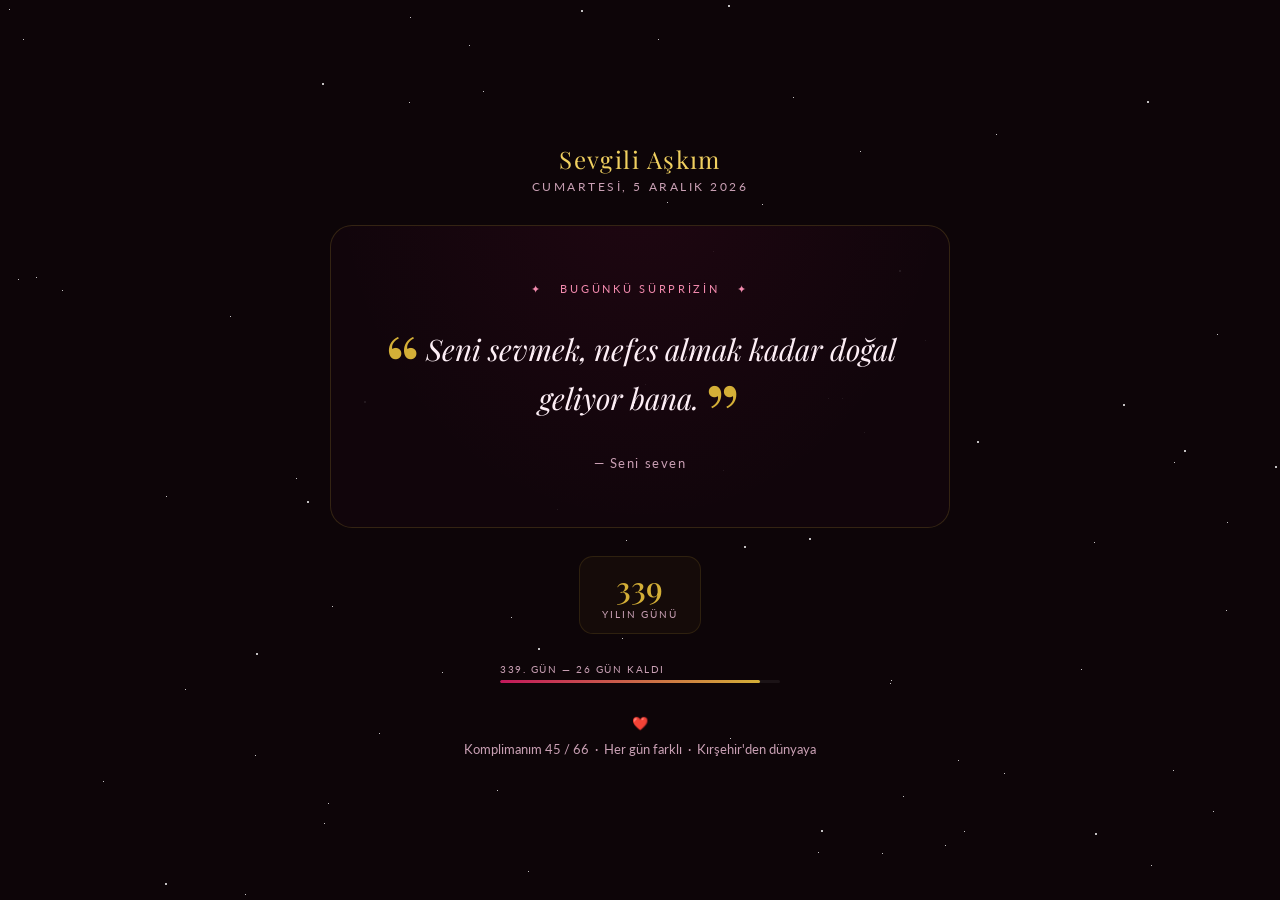
==== Compliments/index.html @ 9e036f89 "Compliment" ====
<!DOCTYPE html>
<html lang="tr">
<head>
  <meta charset="UTF-8">
  <meta name="viewport" content="width=device-width, initial-scale=1.0">
  <title>Sana Özel 💕</title>
  <link href="https://fonts.googleapis.com/css2?family=Playfair+Display:ital,wght@0,500;1,400&family=Lato:wght@300;400&display=swap" rel="stylesheet">
  <style>
    *, *::before, *::after { margin: 0; padding: 0; box-sizing: border-box; }

    body {
      min-height: 100vh;
      background: #0d0508;
      display: flex;
      flex-direction: column;
      align-items: center;
      justify-content: center;
      font-family: 'Lato', sans-serif;
      color: #f9e8ef;
      overflow-x: hidden;
      padding: 2rem 1rem;
      position: relative;
    }

    /* Stars */
    #stars { position: fixed; inset: 0; pointer-events: none; z-index: 0; }
    .star {
      position: absolute;
      background: white;
      border-radius: 50%;
      animation: twinkle ease-in-out infinite;
    }
    @keyframes twinkle {
      0%, 100% { opacity: 0.08; }
      50% { opacity: 0.6; }
    }

    /* Rose petals */
    .petal {
      position: fixed;
      border-radius: 50% 0 50% 0;
      pointer-events: none;
      z-index: 1;
      animation: fallDown linear infinite;
      opacity: 0;
    }
    @keyframes fallDown {
      0%   { transform: translateY(-30px) rotate(0deg) scale(1);   opacity: 0.7; }
      80%  { opacity: 0.5; }
      100% { transform: translateY(110vh) rotate(520deg) scale(0.7); opacity: 0; }
    }

    /* Layout */
    .container {
      position: relative;
      z-index: 10;
      max-width: 620px;
      width: 100%;
      text-align: center;
    }

    /* Top name */
    .for-name {
      font-family: 'Playfair Display', serif;
      font-size: clamp(1.1rem, 3.5vw, 1.5rem);
      color: #f0d060;
      letter-spacing: 0.06em;
      margin-bottom: 0.3rem;
      animation: fadeDown 0.9s ease both;
    }
    .today-label {
      font-size: 0.72rem;
      letter-spacing: 0.22em;
      text-transform: uppercase;
      color: #c9a0b4;
      margin-bottom: 2rem;
      animation: fadeDown 0.9s ease 0.15s both;
    }

    /* Card */
    .card {
      border: 1px solid rgba(212,175,55,0.18);
      border-radius: 22px;
      padding: clamp(2rem,6vw,3.5rem) clamp(1.5rem,5vw,3rem);
      margin-bottom: 1.8rem;
      background: rgba(18,6,13,0.9);
      animation: fadeIn 1.1s ease 0.3s both;
      position: relative;
      overflow: hidden;
    }
    .card::before {
      content: '';
      position: absolute;
      inset: 0;
      background: radial-gradient(ellipse at 50% -20%, rgba(194,24,91,0.08) 0%, transparent 70%);
      pointer-events: none;
    }

    .comp-tag {
      font-size: 0.68rem;
      letter-spacing: 0.25em;
      text-transform: uppercase;
      color: #f48fb1;
      margin-bottom: 1.8rem;
    }

    .compliment {
      font-family: 'Playfair Display', serif;
      font-size: clamp(1.25rem, 4vw, 1.85rem);
      line-height: 1.65;
      color: #fdeef5;
      font-style: italic;
      margin-bottom: 2rem;
      position: relative;
    }
    .compliment::before { content: '\201C'; color: #d4af37; font-size: 3em; line-height: 0; vertical-align: -0.45em; margin-right: 0.05em; font-style: normal; }
    .compliment::after  { content: '\201D'; color: #d4af37; font-size: 3em; line-height: 0; vertical-align: -0.45em; margin-left: 0.05em;  font-style: normal; }

    .from-line {
      font-size: 0.82rem;
      color: #c9a0b4;
      letter-spacing: 0.12em;
    }

    /* Stats */
    .stats {
      display: flex;
      gap: 12px;
      justify-content: center;
      margin-bottom: 1.8rem;
      flex-wrap: wrap;
      animation: fadeUp 0.9s ease 0.7s both;
    }
    .stat {
      border: 1px solid rgba(212,175,55,0.13);
      border-radius: 14px;
      padding: 0.85rem 1.4rem;
      min-width: 110px;
      background: rgba(212,175,55,0.04);
    }
    .stat-num {
      font-family: 'Playfair Display', serif;
      font-size: 2rem;
      font-weight: 500;
      color: #d4af37;
      line-height: 1;
      margin-bottom: 0.3rem;
    }
    .stat-lbl {
      font-size: 0.65rem;
      letter-spacing: 0.18em;
      text-transform: uppercase;
      color: #c9a0b4;
    }

    /* Footer */
    footer {
      font-size: 0.82rem;
      color: #c9a0b4;
      animation: fadeUp 0.9s ease 0.9s both;
    }
    .heart { display: inline-block; animation: pulse 2.2s ease-in-out infinite; }
    @keyframes pulse { 0%,100%{transform:scale(1)} 50%{transform:scale(1.18)} }

    /* Day of year progress */
    .progress-wrap {
      max-width: 280px;
      margin: 1.5rem auto 0;
    }
    .progress-lbl {
      font-size: 0.65rem;
      letter-spacing: 0.15em;
      text-transform: uppercase;
      color: #c9a0b4;
      margin-bottom: 5px;
      text-align: left;
    }
    .progress-bar { background: rgba(255,255,255,0.06); border-radius: 99px; height: 3px; overflow: hidden; }
    .progress-fill { height: 100%; background: linear-gradient(90deg,#c2185b,#d4af37); border-radius: 99px; }

    /* Animations */
    @keyframes fadeDown { from{opacity:0;transform:translateY(-18px)} to{opacity:1;transform:none} }
    @keyframes fadeUp   { from{opacity:0;transform:translateY(18px)}  to{opacity:1;transform:none} }
    @keyframes fadeIn   { from{opacity:0} to{opacity:1} }

    /* Responsive */
    @media(max-width:480px) {
      .stat { min-width: 90px; }
    }
  </style>
</head>
<body>

<div id="stars"></div>

<!-- ── CONFIGURATION ─────────────────────────────────────────── -->
<script>
  const CONFIG = {
    name:          "Aşkım",          // ← her name or nickname (e.g. "Elif", "Canım")
    togetherSince: "",               // ← your anniversary, e.g. "2021-06-15" (leave "" to hide)
    senderName:    "Seni seven",     // ← how you sign off
    city:          "Kırşehir",       // ← her hometown shown in footer
  };
</script>
<!-- ──────────────────────────────────────────────────────────── -->

<script>
  const COMPLIMENTS = [
    "Gülüşün odayı aydınlatıyor, tıpkı güneşin sabahı aydınlattığı gibi.",
    "Sen dünyayı daha güzel bir yer yapıyorsun, sadece var olarak.",
    "Varlığın tek başına bir armağan — bunu hiç unutma.",
    "Gözlerin içindeki güzelliği yansıtıyor; görmek isteyenlere yeter.",
    "Seninle geçen her an, hayatımın en değerli anları arasında.",
    "Zekân ve güzelliğin mükemmel bir uyum içinde dans ediyor.",
    "Kalbinin iyiliği seni dünyada eşsiz kılıyor.",
    "Seninle olmak cenneti yeryüzünde yaşatıyor.",
    "Sesinin tonu beni her seferinde büyülüyor.",
    "Sen her bakışta biraz daha güzelleşiyorsun.",
    "Düşünce biçimin beni her zaman hayrete düşürüyor.",
    "Seninle gülmek dünyanın en güzel sesi.",
    "Sen olmasan bu dünya ne kadar eksik kalırdı.",
    "Güçlü ve nazik olmayı bir arada başarmak için seçilmiş gibisin.",
    "Her geçen gün seni bir önceki günden daha çok seviyorum.",
    "Sen benim en büyük ilham kaynağımsın.",
    "Bakışlarında bir dünya var; içinde kaybolmak istiyorum.",
    "Seninle geçirdiğim her dakika, bir hazine gibi saklıyorum içimde.",
    "Seni düşündüğümde her şey daha hafif hissettiriyor.",
    "Hem güçlü hem şefkatli olmayı — bunu çok az kişi başarır.",
    "Kahkahanı duymak benim için en değerli armağan.",
    "Sen benim kalbimin en huzurlu köşesisin.",
    "Varlığın sadece benim için değil, çevrendeki herkes için bir şans.",
    "Seninle baş başa geçirilen her an, ömrümün en değerlisi.",
    "Seni sevmek hayatımın en doğru kararı.",
    "Sen benim için güneşin doğduğu yönsün.",
    "Her halin farklı bir güzellik taşıyor.",
    "Seninle her şey daha anlamlı hissettiriyor.",
    "Hem aklımı hem kalbimi dolduruyorsun — bu bende herkese nasip olmaz.",
    "Kibarlığın ve nezaketin seni çok özel yapıyor.",
    "Seninle olmak, hayatımın en büyük şansı.",
    "Sen benim en sevdiğim hikayesin.",
    "Seninle geçen her mevsim renkleniyor, anlam kazanıyor.",
    "Senin varlığın hayatıma anlam katıyor.",
    "Her gün seninle biraz daha büyüyorum.",
    "Sen benim için çok değerlisin — bunu her zaman bil.",
    "Seninle olmak bir rüya, ama gerçeğinden daha güzel.",
    "Güzelliğin içten geliyor; bu seni gerçekten eşsiz kılıyor.",
    "Sen benim dünyamın en güzel köşesisin.",
    "Kalbin kadar güzel bir ruh az görülür.",
    "Seninle olmak bana tam bir huzur veriyor.",
    "Her bakışın kalbimi ısıtıyor, her seferinde.",
    "Hem akıllı hem zarif; iki şeyi aynı anda bu kadar güzel taşıyan az.",
    "Gözlerin içindeki sonsuz derinliği yansıtıyor.",
    "Seni sevmek, nefes almak kadar doğal geliyor bana.",
    "Sen benim için her gün yeniden doğan bir mucizesin.",
    "Zarif duruşun ve güzel kalbinle gerçekten eşsizsin.",
    "Her geçen gün sana olan sevgim biraz daha derinleşiyor.",
    "Sen hem güçlü hem naifsin — bu kombinasyon seni eşsiz yapıyor.",
    "Sen benim için güneşin ilk ışığı gibisin.",
    "Seninle her sabaha uyanmak, hayatımın en büyük lüksü.",
    "Seni tanımak, hayatıma en güzel şeyi katmak oldu.",
    "Sen her zaman çevreni daha aydınlık bir yere dönüştürüyorsun.",
    "Güzelliğin zamanla değil, kalpten geliyor — bu hiç solmaz.",
    "Seninle birlikte olmak, her gün küçük bir mucize.",
    "Senin gibisi gerçekten az; bu dünyada bunu bilen şanslı.",
    "Her gülüşünde bir dünya var ve ben o dünyada yaşamak istiyorum.",
    "Sen benim için yıldızlardan daha parlaksın.",
    "Seninle geçirilen her anı ömrüm boyunca hatırlayacağım.",
    "Sen benim kalbimin en sevdiği şarkısısın.",
    "Seni düşündüğümde her şey yerine oturuyor.",
    "Sana olan sevgim her gün biraz daha büyüyor.",
    "Seninle olmak, hayatımın en iyi kararı — her gün bunu hissediyorum.",
    "Sen benim için hem sığınak hem macera.",
    "Kırşehir seni doğurmuş, dünya sana şükretmeli.",
    "Seninle geçen 40 yıl dünyaya ne kadar güzellik kattı — düşünebiliyor musun?",
  ];

  // ── Turkish month names
  const TR_MONTHS = [
    "Ocak","Şubat","Mart","Nisan","Mayıs","Haziran",
    "Temmuz","Ağustos","Eylül","Ekim","Kasım","Aralık"
  ];
  const TR_DAYS = ["Pazar","Pazartesi","Salı","Çarşamba","Perşembe","Cuma","Cumartesi"];

  // ── Pick compliment based on calendar date (stable all day, changes at midnight)
  function dayKey(d) {
    return d.getFullYear() * 10000 + (d.getMonth()+1) * 100 + d.getDate();
  }
  function seededIndex(key, len) {
    // Simple hash so order isn't just sequential
    let h = key * 2654435761 >>> 0;
    h ^= h >> 16; h *= 0x45d9f3b; h ^= h >> 16;
    return Math.abs(h) % len;
  }

  function dayOfYear(d) {
    const start = new Date(d.getFullYear(), 0, 0);
    return Math.floor((d - start) / 86400000);
  }

  function daysBetween(a, b) {
    return Math.floor((b - a) / 86400000);
  }

  window.onload = () => {
    const now = new Date();

    // Compliment
    const idx = seededIndex(dayKey(now), COMPLIMENTS.length);
    document.getElementById('compliment-text').textContent = COMPLIMENTS[idx];

    // Header
    document.getElementById('for-name').textContent = `Sevgili ${CONFIG.name}`;

    // Date string
    document.getElementById('date-str').textContent =
      `${TR_DAYS[now.getDay()]}, ${now.getDate()} ${TR_MONTHS[now.getMonth()]} ${now.getFullYear()}`;

    // From
    document.getElementById('from-line').textContent = `— ${CONFIG.senderName}`;

    // Stats
    const doy = dayOfYear(now);
    const daysInYear = (now.getFullYear() % 4 === 0) ? 366 : 365;
    document.getElementById('day-num').textContent = doy;
    document.getElementById('progress-fill').style.width = (doy / daysInYear * 100).toFixed(1) + '%';
    document.getElementById('progress-lbl').textContent = `${doy}. gün — ${daysInYear - doy} gün kaldı`;

    if (CONFIG.togetherSince) {
      const since = new Date(CONFIG.togetherSince);
      const days = daysBetween(since, now);
      document.getElementById('together-stat').style.display = '';
      document.getElementById('together-days').textContent = days.toLocaleString('tr-TR');
    }

    // Footer
    document.getElementById('footer-city').textContent = CONFIG.city;
    document.getElementById('comp-count').textContent = idx + 1;
    document.getElementById('comp-total').textContent = COMPLIMENTS.length;

    // Stars
    const stars = document.getElementById('stars');
    for (let i = 0; i < 80; i++) {
      const s = document.createElement('div');
      s.className = 'star';
      const sz = Math.random() < 0.3 ? 2 : 1;
      s.style.cssText = `
        width:${sz}px;height:${sz}px;
        top:${Math.random()*100}%;left:${Math.random()*100}%;
        animation-duration:${2.5+Math.random()*4}s;
        animation-delay:-${Math.random()*6}s;
      `;
      stars.appendChild(s);
    }

    // Petals
    const colors = ['#c2185b','#e91e8c','#f48fb1','#ad1457','#880e4f'];
    for (let i = 0; i < 18; i++) {
      const p = document.createElement('div');
      p.className = 'petal';
      const sz = 8 + Math.random() * 10;
      p.style.cssText = `
        width:${sz}px;height:${sz}px;
        left:${Math.random()*100}%;
        background:${colors[Math.floor(Math.random()*colors.length)]};
        animation-duration:${7+Math.random()*10}s;
        animation-delay:-${Math.random()*15}s;
      `;
      document.body.appendChild(p);
    }
  };
</script>

<div class="container">

  <p class="for-name" id="for-name">Sevgili Aşkım</p>
  <p class="today-label" id="date-str">…</p>

  <div class="card">
    <p class="comp-tag">✦ &nbsp; bugünkü sürprizin &nbsp; ✦</p>
    <p class="compliment" id="compliment-text">…</p>
    <p class="from-line" id="from-line">— Seni seven</p>
  </div>

  <div class="stats">
    <div class="stat">
      <div class="stat-num" id="day-num">—</div>
      <div class="stat-lbl">yılın günü</div>
    </div>
    <div class="stat" id="together-stat" style="display:none">
      <div class="stat-num" id="together-days">—</div>
      <div class="stat-lbl">birlikte gün</div>
    </div>
  </div>

  <div class="progress-wrap">
    <p class="progress-lbl" id="progress-lbl"></p>
    <div class="progress-bar">
      <div class="progress-fill" id="progress-fill" style="width:0%"></div>
    </div>
  </div>

  <footer style="margin-top:2rem">
    <p><span class="heart">❤️</span></p>
    <p style="margin-top:0.6rem">
      Komplimanım <span id="comp-count">—</span> / <span id="comp-total">—</span>
      &nbsp;·&nbsp; Her gün farklı
      &nbsp;·&nbsp; <span id="footer-city">Kırşehir</span>'den dünyaya
    </p>
  </footer>

</div>

</body>
</html>
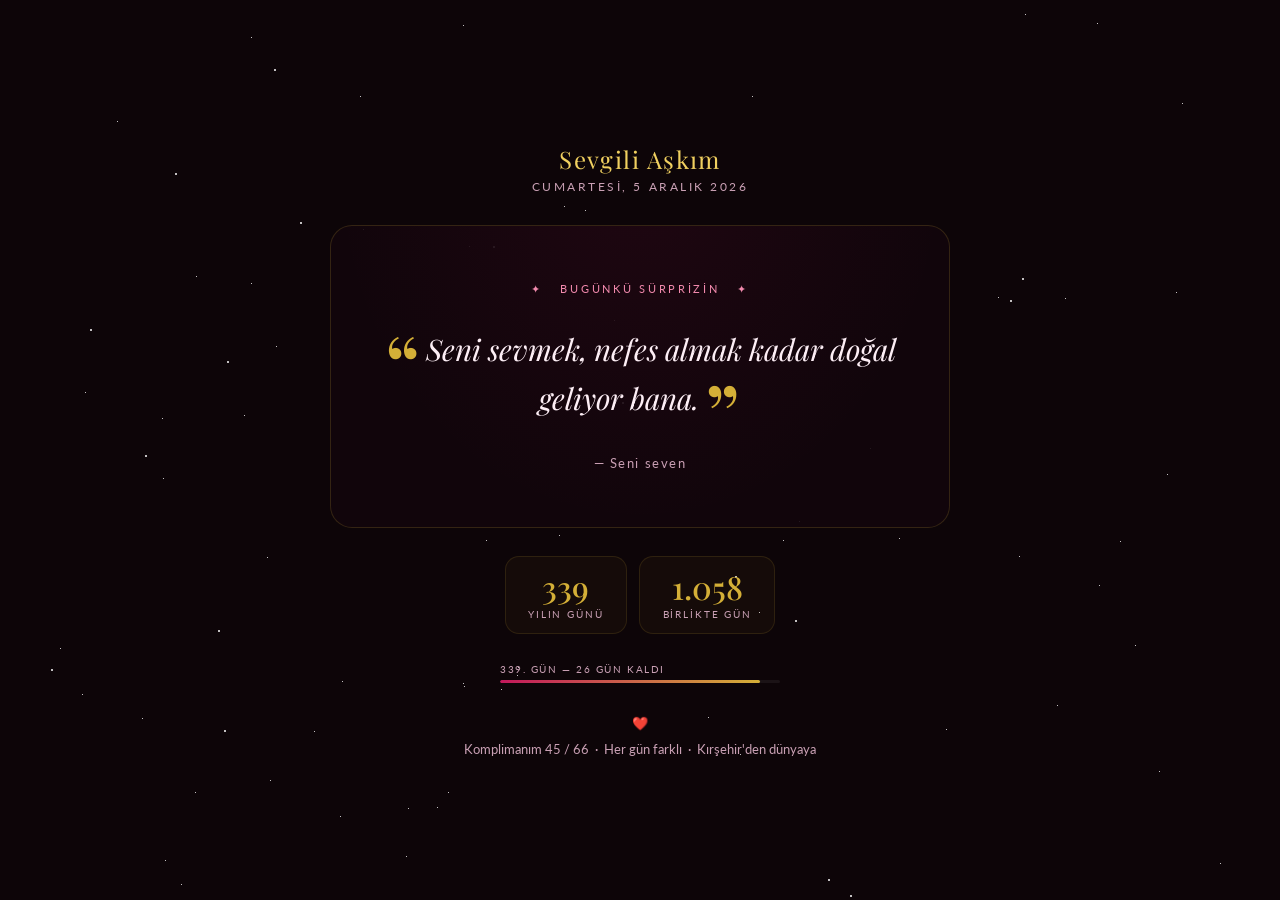
==== commit a6953936: "Change" ====
--- a/Compliments/index.html
+++ b/Compliments/index.html
@@ -197,7 +197,7 @@
 <script>
   const CONFIG = {
     name:          "Aşkım",          // ← her name or nickname (e.g. "Elif", "Canım")
-    togetherSince: "",               // ← your anniversary, e.g. "2021-06-15" (leave "" to hide)
+    togetherSince: "01.12.2024",               // ← your anniversary, e.g. "2021-06-15" (leave "" to hide)
     senderName:    "Seni seven",     // ← how you sign off
     city:          "Kırşehir",       // ← her hometown shown in footer
   };
